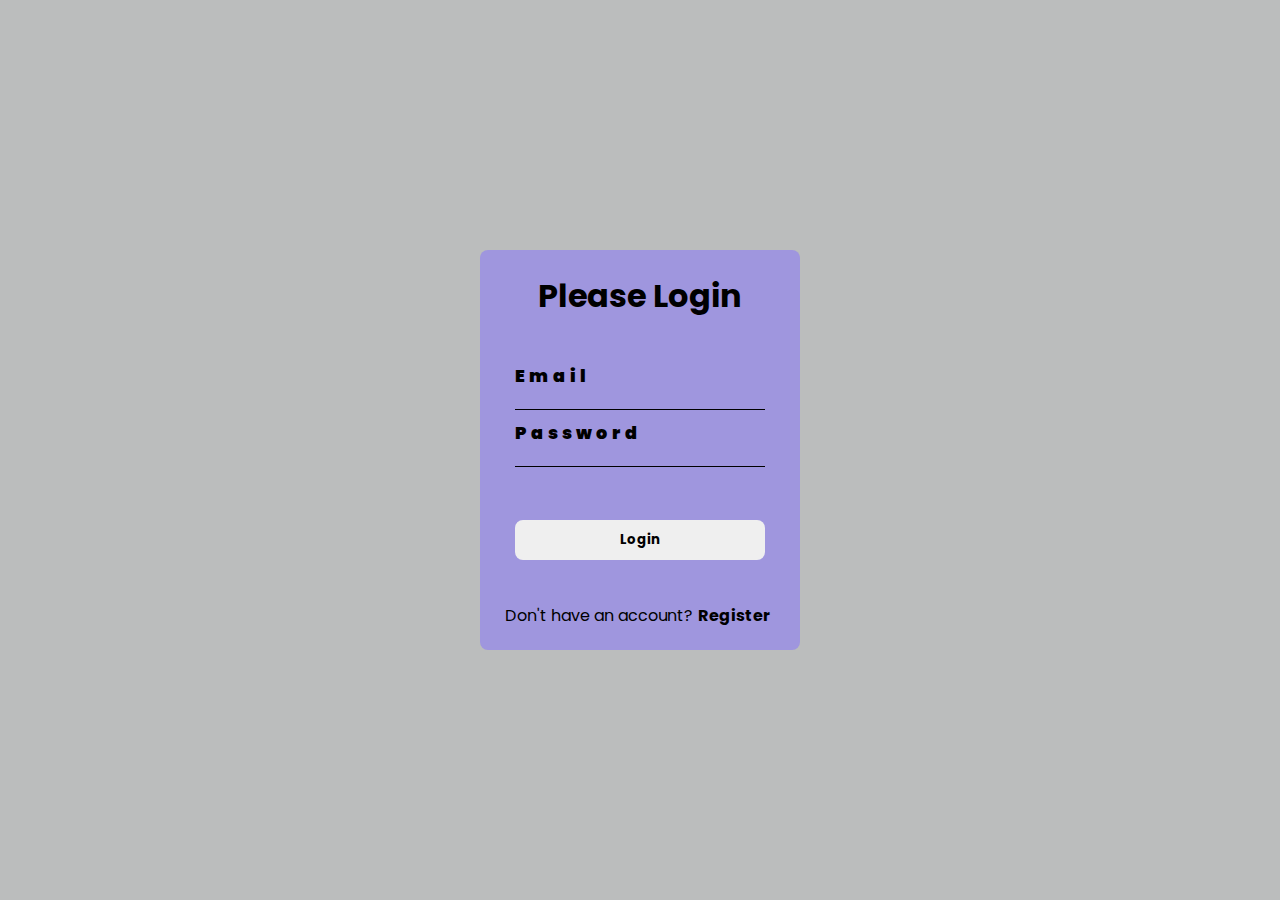
==== index.html @ b3274626 "Alterando o nome do arquivo" ====
<!DOCTYPE html>
<html lang="pt-br">
<head>
	<meta charset="UTF-8">
	<meta name="viewport" content="width=device-width, initial-scale=1">
	<title>Login</title>
	<link rel="stylesheet" href="src/style.css">
</head>
<body>

	<content class="login">
		<div class="login-objects">
			<h1> Please Login </h1>
			<div class="login-inputs">

				<div class="emailLabel">
					<span class="spanEmail" style="--i:1;">E</span>
					<span class="spanEmail" style="--i:2;">m</span>
					<span class="spanEmail" style="--i:3;">a</span>
					<span class="spanEmail" style="--i:4;">i</span>
					<span class="spanEmail" style="--i:5;">l</span>
				</div>

				<input type="email" id="inputEmail">

				<div class="passwordLabel">
					<span class="spanPassword" style="--i:1;">P</span>
					<span class="spanPassword" style="--i:2;">a</span>
					<span class="spanPassword" style="--i:3;">s</span>
					<span class="spanPassword" style="--i:4;">s</span>
					<span class="spanPassword" style="--i:5;">w</span>
					<span class="spanPassword" style="--i:6;">o</span>
					<span class="spanPassword" style="--i:7;">r</span>
					<span class="spanPassword" style="--i:8;">d</span>
				</div>

				<input type="password" id="inputPassword">
			</div>

			<button id="btnLogin" onclick="validaCamposLogin();"> Login </button>
			<label class="txtRegister"> Don't have an account?<a href="src/create.html">Register</a></label>
		</div>
	</content>


<script src="script/script.js"></script>
<script src="script/validation.js"></script>
</body>
</html>
---- src/style.css ----
@import url('https://fonts.googleapis.com/css2?family=Poppins:wght@200&family=Yusei+Magic&display=swap');

*{
	margin: 0;
	padding: 0;
	border: 0;
	box-sizing: border-box;
  font-family: 'Poppins', sans-serif;
}

body{
  height: 100vh;
  width: 100vw;
  display: flex;
  flex-direction: column;
  align-items: center;
  justify-content: center;
  background: rgba(120,123,124,0.5);
}

span{
  font-size: 1.1rem;
  font-weight: 900;
}

a{
  margin-left: 5px;
  text-decoration: none;
  color: black;
  font-weight: bolder;
}

.login-inputs input, 
.create-inputs input{
  width: 250px;
  background: transparent;
  border-bottom: solid black 0.1rem;
  height: 5px;
  padding: 10px;
  outline: none;
  transition: height 0.6s ease;
  font-size: 1rem;
  margin-bottom: 10px;
}

input:-webkit-autofill{
  -webkit-box-shadow: 0 0 0px 1000px transparent inset;
  transition: background-color 5000s ease-in-out 0s;
}

.login-inputs input:focus,
.create-inputs input:focus{
  height: 30px;
  font-size: 1.1rem;
}

.login,
.create-account{
  height: 400px;
  width: 320px;
  display: flex;
  flex-direction: column;
  background: rgba(131,111,255,0.5);
  justify-content: center;
  align-items: center;
  border-radius: 8px;
}

.create-account{
  height: 450px;
  width: 350px;
}

.create-account h1{
  text-align: center;
  font-size: 1.6rem;
}

.login-objects,
.account-objects{
  height: 100%;
  width: 100%;
  display: flex;
  flex-direction: column;
  align-items: center;
  justify-content: space-around;
}

.login-objects button,
.account-objects button{
  width: 250px;
  height: 40px;
  border-radius: 8px;
  color: black;
  font-weight: bolder;
}

button:hover{
  background: rgba(0,0,0,0.2);
  border: solid black 0.1rem;
}

.txtRegister,
.textLogin{
  font-size: 1rem;
  display: flex;
  align-self: center;
  margin-right: 5px;
}

.login-inputs, 
.create-inputs{
  display: flex;
  flex-direction: column;
  justify-content: space-between;
}

.emailLabel, 
.passwordLabel,
.nameLabel,{
  position: relative;
  margin-top: 15px;
  font-size: 1rem;
  font-weight: 900;
 -webkit-box-reflext: below -12px linear-gradient( 
    transparent, rgba(123,125,152,0.2));
}

.efectSpan{
  position: relative;
  display: inline-block;
  color: white;
  font-size: 1rem;
  animation: animate 1s ease-in-out;
  animation-delay: calc(0.1s * var(--i));
}

@keyframes animate{

  0%{
    transform: translateY(0px);
  }

  20%{
    transform: translateY(-20px);
  }

  40%,100%{
    transform: translateY(0px);
  }

}

@media(max-width: 450px){
  .login,
  .create-account{
    width: 300px;
  }

  h1{
    font-size: 1.5rem;
  }

}
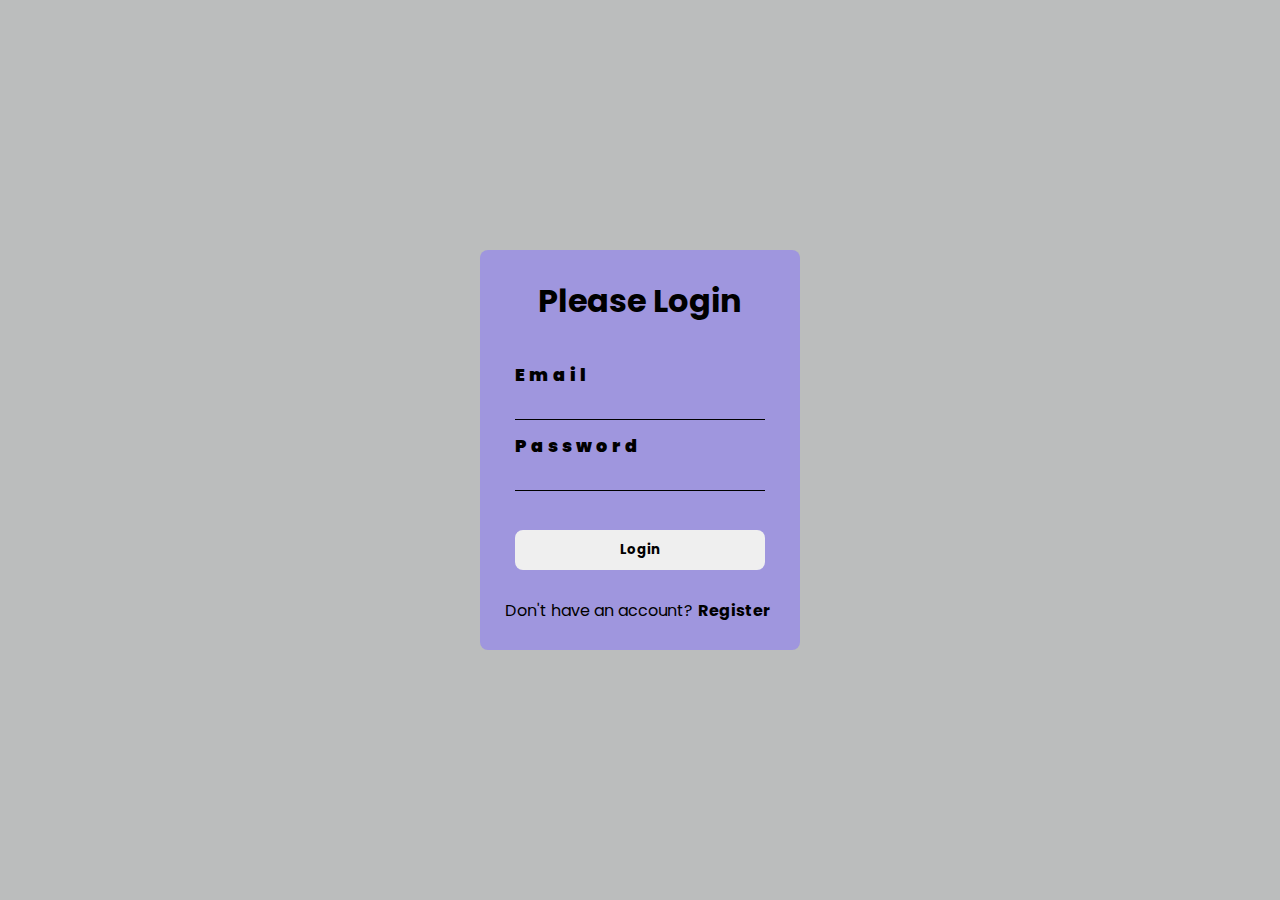
==== commit 39854bd1: "Adicionando mensagem de erro nos arquivos e organizando o código CSS" ====
--- a/index.html
+++ b/index.html
@@ -12,7 +12,7 @@
 		<div class="login-objects">
 			<h1> Please Login </h1>
 			<div class="login-inputs">
-
+				<h2 class="errorText"></h2>
 				<div class="emailLabel">
 					<span class="spanEmail" style="--i:1;">E</span>
 					<span class="spanEmail" style="--i:2;">m</span>
@@ -38,10 +38,9 @@
 			</div>
 
 			<button id="btnLogin" onclick="validaCamposLogin();"> Login </button>
-			<label class="txtRegister"> Don't have an account?<a href="src/create.html">Register</a></label>
+			<label class="txtRegister"> Don't have an account? <a href="src/create.html">Register</a></label>
 		</div>
 	</content>
-
 
 <script src="script/script.js"></script>
 <script src="script/validation.js"></script>
--- a/src/style.css
+++ b/src/style.css
@@ -30,28 +30,11 @@
   font-weight: bolder;
 }
 
-.login-inputs input, 
-.create-inputs input{
-  width: 250px;
-  background: transparent;
-  border-bottom: solid black 0.1rem;
-  height: 5px;
-  padding: 10px;
-  outline: none;
-  transition: height 0.6s ease;
+.errorText{
   font-size: 1rem;
-  margin-bottom: 10px;
-}
-
-input:-webkit-autofill{
-  -webkit-box-shadow: 0 0 0px 1000px transparent inset;
-  transition: background-color 5000s ease-in-out 0s;
-}
-
-.login-inputs input:focus,
-.create-inputs input:focus{
-  height: 30px;
-  font-size: 1.1rem;
+  color: rgb(131,80,255);
+  text-align: center;
+  margin-bottom: 5px;
 }
 
 .login,
@@ -83,7 +66,7 @@
   display: flex;
   flex-direction: column;
   align-items: center;
-  justify-content: space-around;
+  justify-content: space-evenly;
 }
 
 .login-objects button,
@@ -100,6 +83,42 @@
   border: solid black 0.1rem;
 }
 
+.login-inputs, 
+.create-inputs{
+  display: flex;
+  flex-direction: column;
+  height: 195px;
+  justify-content: space-around;
+}
+
+.login-inputs{
+  height: 150px;
+}
+
+.login-inputs input, 
+.create-inputs input{
+  width: 250px;
+  background: transparent;
+  border-bottom: solid black 0.1rem;
+  height: 5px;
+  padding: 14px;
+  outline: none;
+  transition: height 0.6s ease;
+  font-size: 1.1rem;
+  margin-bottom: 10px;
+}
+
+input:-webkit-autofill{
+  -webkit-box-shadow: 0 0 0px 1000px transparent inset;
+  transition: background-color 5000s ease-in-out 0s;
+}
+
+.login-inputs input:focus,
+.create-inputs input:focus{
+  height: 45px;
+  font-size: 1.2rem;
+}
+
 .txtRegister,
 .textLogin{
   font-size: 1rem;
@@ -108,13 +127,7 @@
   margin-right: 5px;
 }
 
-.login-inputs, 
-.create-inputs{
-  display: flex;
-  flex-direction: column;
-  justify-content: space-between;
-}
-
+/*Efeito do span*/
 .emailLabel, 
 .passwordLabel,
 .nameLabel,{
